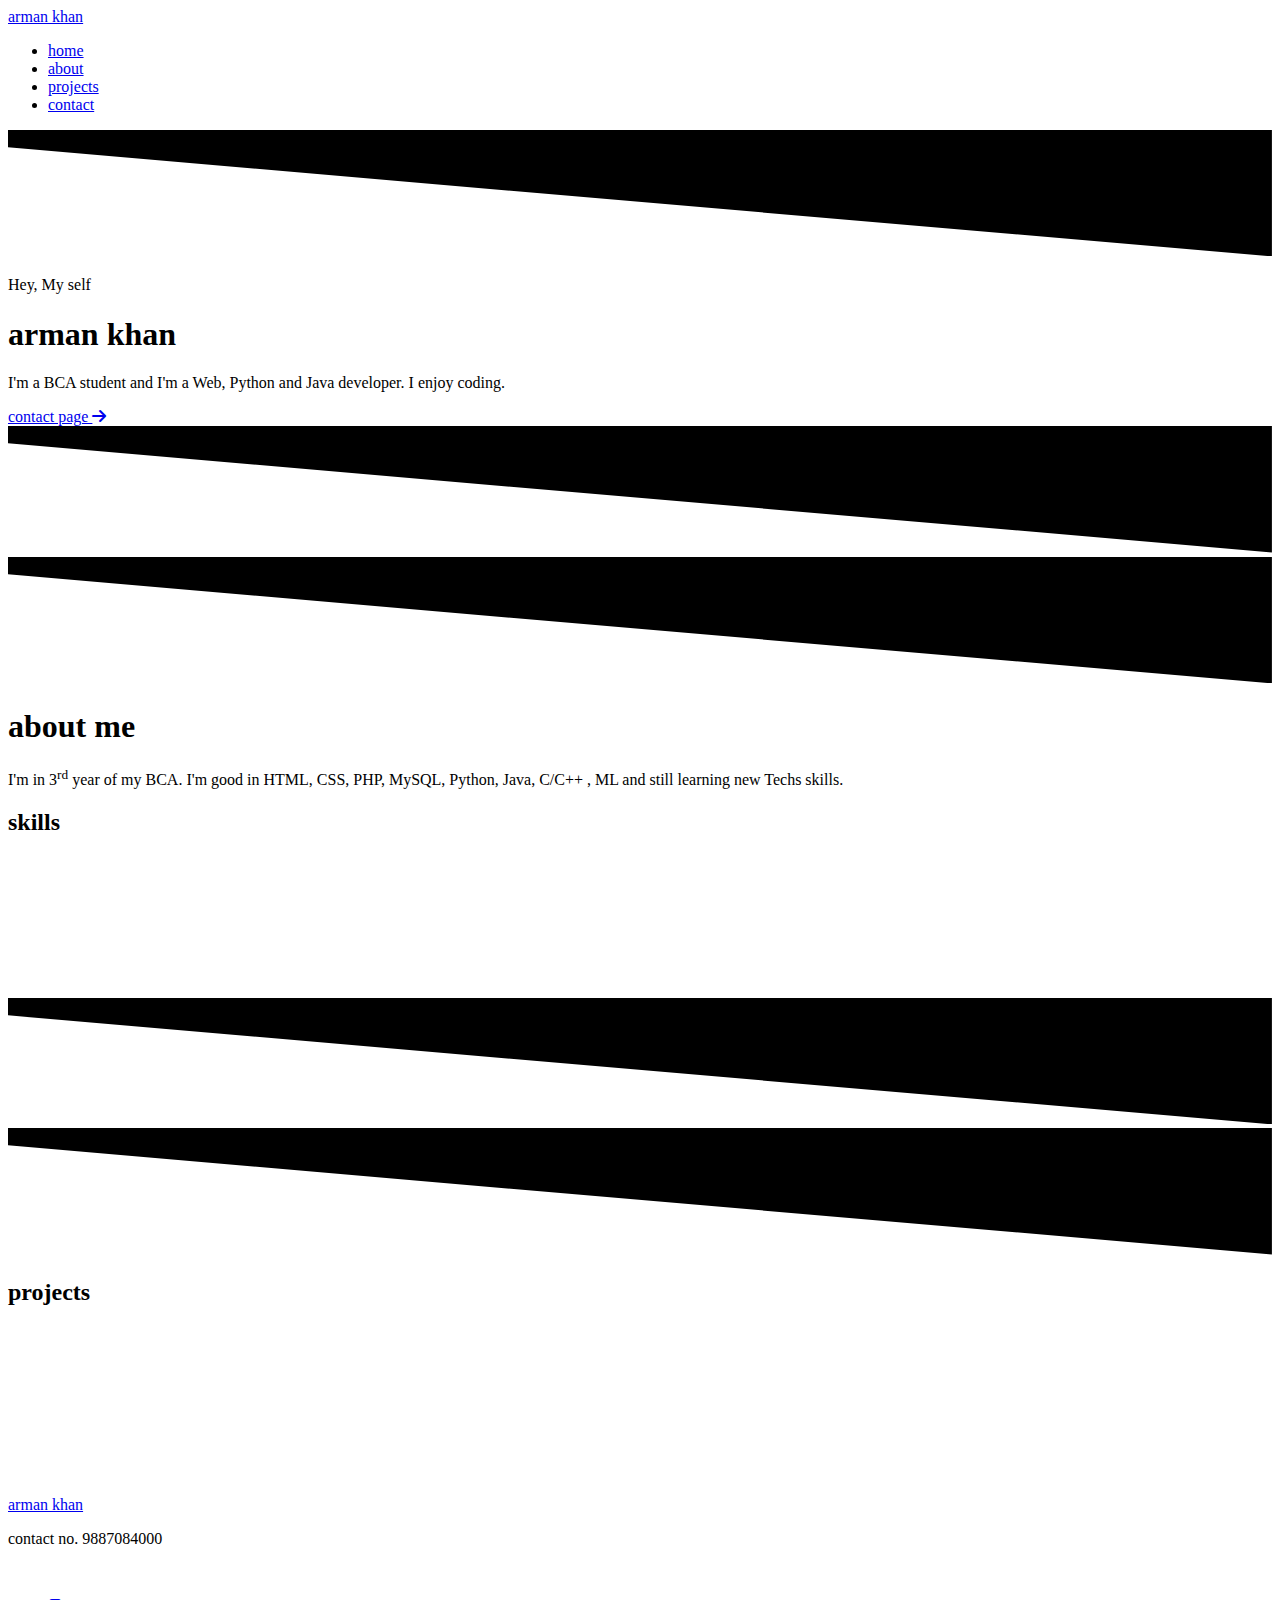
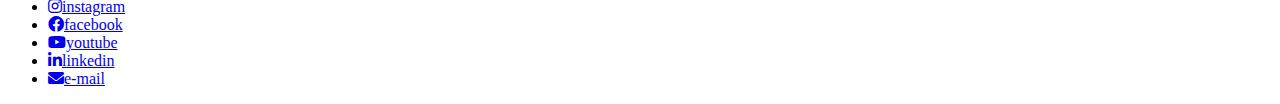
==== index.htm @ 330aa185 "added index.htm" ====
<!DOCTYPE html>
<html lang="en">
<head>
    <meta charset="UTF-8">
    <meta name="viewport" content="width=device-width, initial-scale=1.0">
    <!-- font awsome -->
    <link rel="stylesheet" href="https://cdnjs.cloudflare.com/ajax/libs/font-awesome/6.0.0/css/all.min.css" integrity="sha512-9usAa10IRO0HhonpyAIVpjrylPvoDwiPUiKdWk5t3PyolY1cOd4DSE0Ga+ri4AuTroPR5aQvXU9xC6qOPnzFeg==" crossorigin="anonymous" referrerpolicy="no-referrer" />
    <!-- font awsome -->
     <!-- aos plugin -->
     <link rel="stylesheet" href="https://unpkg.com/aos@next/dist/aos.css" />
     <!-- aos plugin -->
      <!-- google fonts -->
      <link rel="preconnect" href="https://fonts.googleapis.com">
      <link rel="preconnect" href="https://fonts.gstatic.com" crossorigin>
      <link href="https://fonts.googleapis.com/css2?family=Jost:ital,wght@0,100..900;1,100..900&family=Roboto+Mono:ital,wght@0,100..700;1,100..700&display=swap" rel="stylesheet">
      <!-- google fonts -->
    <!-- css file -->
     <link rel="stylesheet" href="style.css">
    <title>Arman Khan</title>
</head>
<body>
    <!-- start header -->
    <header class="head-class">
        <div class="container">
            <div class="logo">
                <a href="index.htm"><u>arman khan</u></a>
            </div>
            <nav class="nav-bar">
                <ul>
                    <li><a href="index.htm" id="home">home</a></li>
                    <li><a href="about.htm">about</a></li>
                    <li><a href="project.htm">projects</a></li>
                    <li><a href="contact.htm">contact</a></li>
                </ul>
            </nav>
        </div>

    </header> 
    <!-- end header -->


    <!-- start main section -->
    <main class="container">
        <div class="custom-shape-divider-top-1732389639">
            <svg data-name="Layer 1" xmlns="http://www.w3.org/2000/svg" viewBox="0 0 1200 120" preserveAspectRatio="none">
                <path d="M1200 120L0 16.48 0 0 1200 0 1200 120z" class="shape-fill"></path>
            </svg>
        </div>
        <section class="main-section container">
            <div class="my-img" data-aos="fade-up"></div>
            <div class="intro">
                <p>Hey, My self</p>
                <div class="anime"><h1>arman khan</h1></div>
                <p>I'm a BCA student and I'm a Web, Python and Java developer. I enjoy coding.</p>
                <div class="about-pagelink">
                    <a href="contact.htm" data-aos="fade-left" data-aos-duration="2000">
                        contact page
                        <i class="fa-solid fa-arrow-right"></i>
                    </a>
                </div>
            </div>
        </section>
        
        <!-- shape divider -->
        <div class="custom-shape-divider-bottom-1732387515">
            <svg data-name="Layer 1" xmlns="http://www.w3.org/2000/svg" viewBox="0 0 1200 120" preserveAspectRatio="none">
                <path d="M1200 120L0 16.48 0 0 1200 0 1200 120z" class="shape-fill"></path>
            </svg>
        </div>
        <!--  -->
        <div class="custom-shape-divider-bottom-1732387265">
            <svg data-name="Layer 1" xmlns="http://www.w3.org/2000/svg" viewBox="0 0 1200 120" preserveAspectRatio="none">
                <path d="M1200 120L0 16.48 0 0 1200 0 1200 120z" class="shape-fill"></path>
            </svg>
        </div>
        <!-- shape divider -->

    </main>
    <!-- end main section -->


    <!-- start about section -->
     <section class=" about-section container">

        <div class="about-content">
            <div class="about-heading">
                <h1>about me</h1>
                <p>I'm in 3<sup>rd</sup> year of my BCA.  I'm good in HTML, CSS, PHP, MySQL, Python, Java, C/C++ , ML and still learning new Techs skills.</p>
            </div>
            <div class="about-skills">
                <h2>skills</h2>
                <div class="list" >
                    <ul data-aos="flip-left">
                        <li>HTML, CSS, Tailwind CSS 
                        <div class="k k1"></div></li>
                        <li>PHP 
                        <div class="k k2"></div></li>
                        <li>Python 
                        <div class="k k3"></div></li>
                        <li>Java 
                        <div class="k k4"></div></li>
                        <li>MySQL 
                        <div class="k k5"></div></li>
                        <li>WordPress 
                        <div class="k k6"></div></li>
                    </ul>
                    <div class="skills-img" data-aos="zoom-in-up"></div>
                </div>
            </div>
            <div class="about-pagelink">
                <a href="about.htm" data-aos="zoom-in">
                    see more...
                    <i class="fa-solid fa-arrow-right"></i>
                </a>
            </div>
        </div>
        <!-- shape divider -->
        <div class="custom-shape-divider-bottom-1732388389">
            <svg data-name="Layer 1" xmlns="http://www.w3.org/2000/svg" viewBox="0 0 1200 120" preserveAspectRatio="none">
                <path d="M1200 120L0 16.48 0 0 1200 0 1200 120z" class="shape-fill"></path>
            </svg>
        </div>
        <!--  -->
        <div class="custom-shape-divider-bottom-1732388512">
            <svg data-name="Layer 1" xmlns="http://www.w3.org/2000/svg" viewBox="0 0 1200 120" preserveAspectRatio="none">
                <path d="M1200 120L0 16.48 0 0 1200 0 1200 120z" class="shape-fill"></path>
            </svg>
        </div>
        <!-- shape divider -->
     </section>
    <!-- end about section -->


    <!-- start project section -->
     <section class="project-section container">
        <div class="project-content">
            <h2>projects</h2>
            <div class="projects" data-aos="fade-up" data-aos-anchor-placement="top-center">
                <div class="frame1 frame"><div class="iframe"></div>
                    <h5>jarvis assistant</h5>
                    <p>personal voice assistant</p>
                </div>
                <div class="frame2 frame"><div class="iframe"></div>
                    <h5>login page</h5>
                    <p>simple beautiful login page</p>
                </div>
            </div>
            <div class="project-button" data-aos="zoom-in-down">
                <a href="project.htm" >all projects...
                    <i class="fa-solid fa-arrow-right"></i>
                </a>
                
            </div>
        </div>
        
     </section>
    <!-- end project section -->


    <!-- start footer -->
     <footer>
         <div class="section-footer">
            <section class="container">
                <div class="logo"><a href="index.htm">arman khan</a>
                    <p>contact no. 9887084000</p>
                    <div class="about-pagelink" data-aos="fade-down">
                        <a href="contact.htm">
                            contact page
                            <i class="fa-solid fa-arrow-right"></i>
                        </a>
                    </div>
                </div>
                <div class="connect">
                    <ul>
                        <li><a href="https://www.instagram.com/invites/contact/?igsh=j5n9pgz7lhn&utm_content=k5xwfr1" target="_blank"><i class="fa-brands fa-instagram"></i>instagram</a></li>
                        <li><a href="https://www.facebook.com/profile.php?id=100056227550232&mibextid=ZbWKwL" target="_blank"><i class="fa-brands fa-facebook"></i>facebook</a></li>
                        <li><a href="contact.htm" target="_blank"><i class="fa-brands fa-youtube"></i>youtube</a></li>
                        <li><a href="https://www.linkedin.com/in/arman-khan-623443289?utm_source=share&utm_campaign=share_via&utm_content=profile&utm_medium=android_app" target="_blank"><i class="fa-brands fa-linkedin-in"></i>linkedin</a></li>
                        <li><a href="#"><i class="fa-solid fa-envelope"></i>e-mail</a></li>
                       </ul>
                   </div>
            </section>
         </div>
     </footer>
    <!-- end footer -->

    <!-- aos plugin -->
    <script src="https://unpkg.com/aos@next/dist/aos.js"></script>
    <script>
      AOS.init();
    </script>
    <!-- aos plugin -->
</body>
</html>
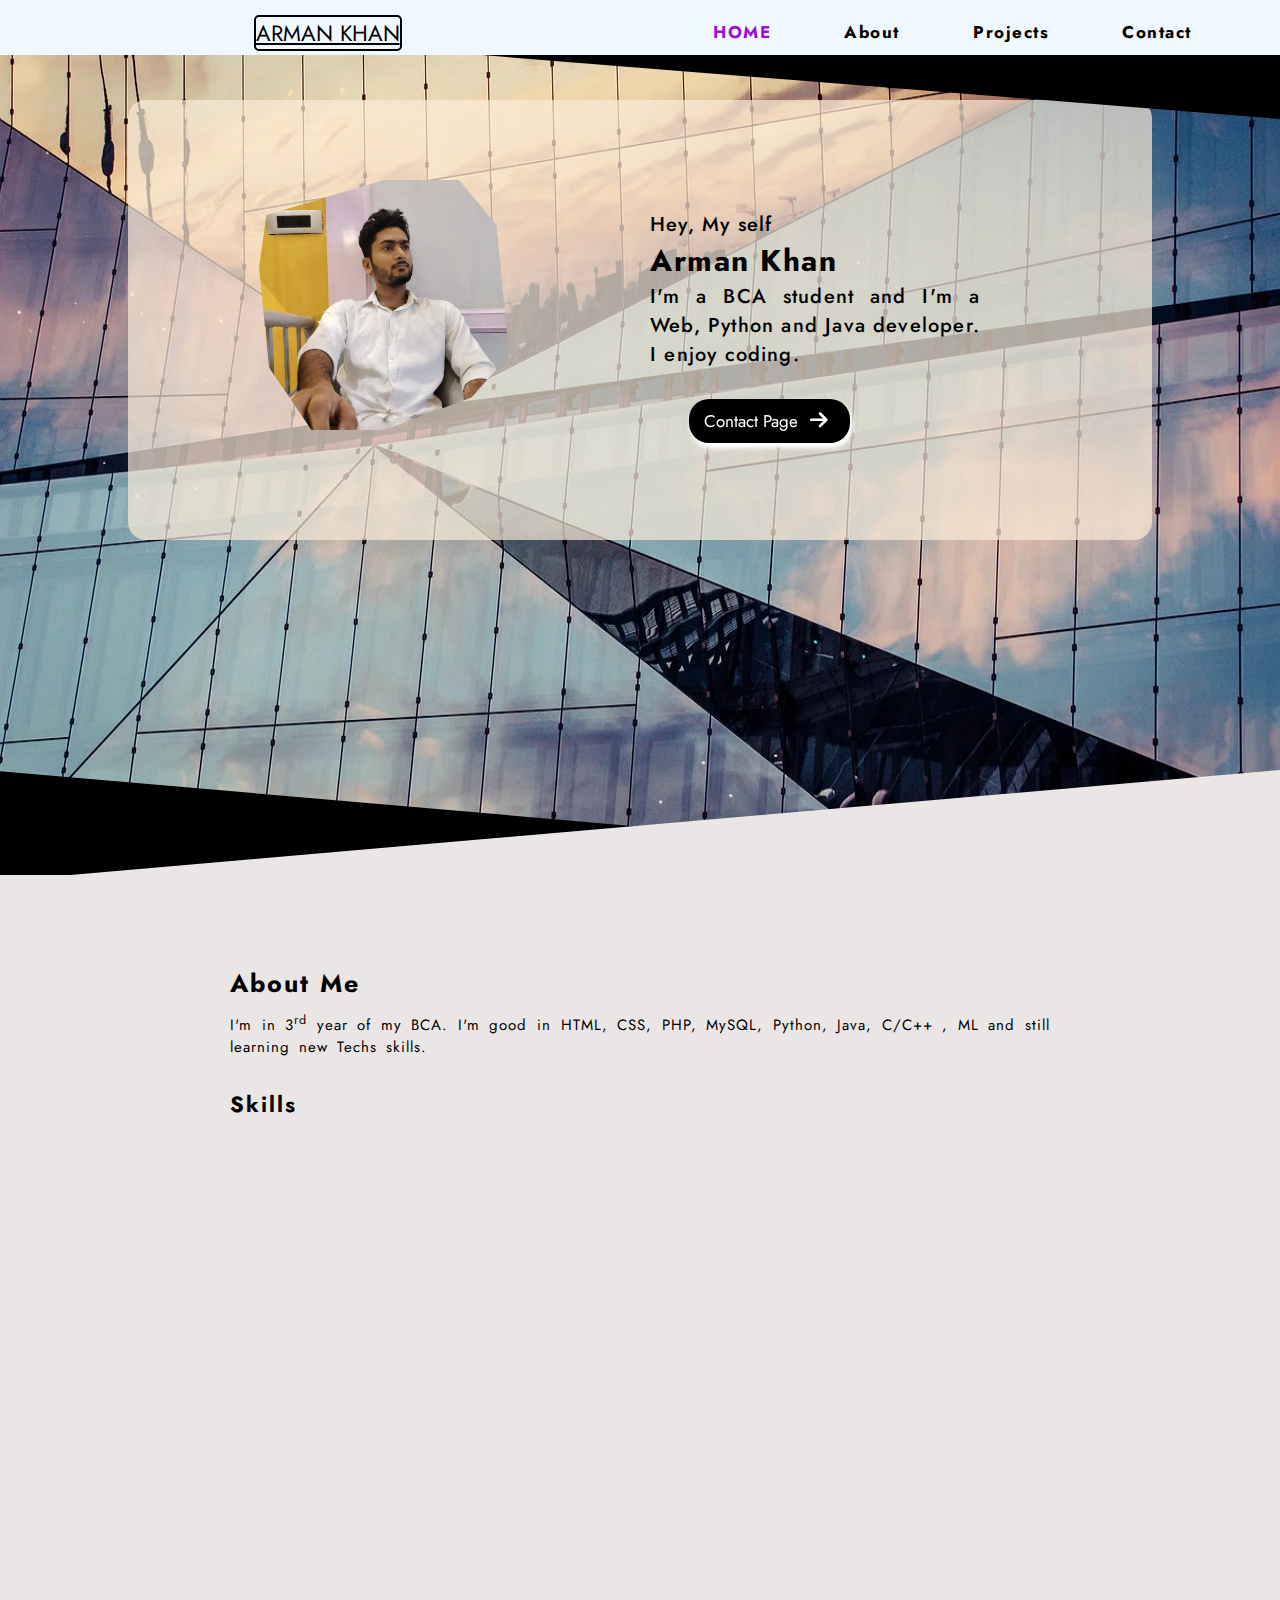
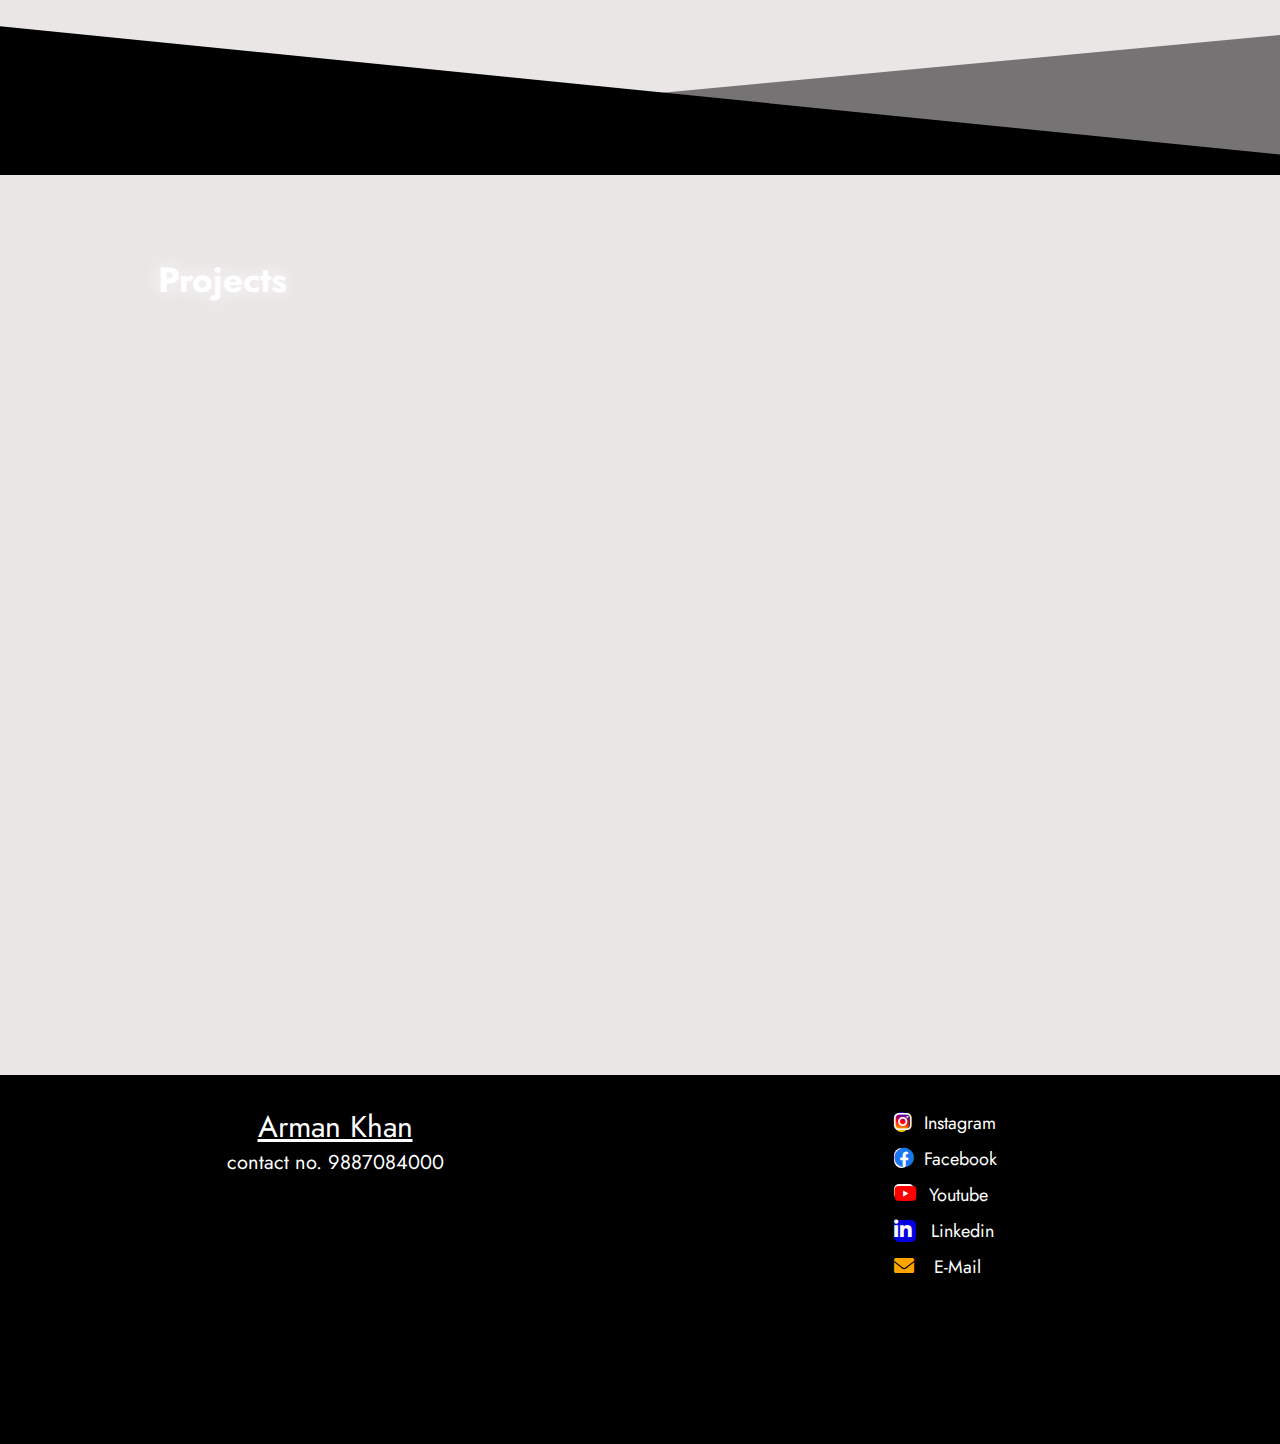
==== commit 4de0128e: "Update index.htm" ====
--- a/index.htm
+++ b/index.htm
@@ -52,8 +52,8 @@
                 <p>Hey, My self</p>
                 <div class="anime"><h1>arman khan</h1></div>
                 <p>I'm a BCA student and I'm a Web, Python and Java developer. I enjoy coding.</p>
-                <div class="about-pagelink">
-                    <a href="contact.htm" data-aos="fade-left" data-aos-duration="2000">
+                <div class="about-pagelink" data-aos="fade-left" data-aos-duration="2000">
+                    <a href="contact.htm" >
                         contact page
                         <i class="fa-solid fa-arrow-right"></i>
                     </a>
@@ -191,4 +191,4 @@
     </script>
     <!-- aos plugin -->
 </body>
-</html>+</html>
--- a/style.css
+++ b/style.css
@@ -0,0 +1,1650 @@
+*{
+    box-sizing: border-box;
+    margin: 0;
+    padding: 0;
+    font-family: "Jost",sans-serif;
+}
+
+
+html{
+    font-size: 62.5%;
+    scroll-behavior:smooth;
+    scroll-snap-type: Y mandatory;
+    scrollbar-width:thin;
+}
+
+
+body{
+    background-color: rgb(234, 230, 230);
+}
+/* start common */
+a{
+    text-decoration: none;
+    color: rgb(0, 0, 0);
+    text-transform: capitalize;
+    /* color: white; */
+}
+.container{
+    display: grid;
+}
+.fa-brands,.fa-solid{
+    padding-right: 0.7rem;
+    font-size: 2rem;
+}
+
+.fa-instagram{
+    width: 1.5rem;
+    margin-right: 1.5rem;
+    border-radius: 1rem;
+    background:linear-gradient(-170deg,
+    blue,
+    red,
+    yellow);
+}
+.fa-facebook{
+    width: 1.5rem;
+    margin-right: 1.5rem;
+    border-radius: 1rem;
+    color: rgb(24,119,242);
+    background-color: white;
+}
+.fa-youtube{
+    width: 2rem;
+    height: 1.5rem;
+    margin-right: 1.5rem;
+    border-radius: 0.5rem;
+    color: rgb(255,0,0);
+    background-color: white;
+}
+.fa-linkedin-in{
+    width: 2.2rem;
+    height: 2.2rem;
+    border-radius: 0.5rem;
+    margin-right: 1.5rem;
+    background-color: rgb(0,0,225);
+    
+}
+.fa-envelope{
+    width: 2.5rem;
+    height: 2rem;
+    margin-right: 1.5rem;
+    color: orange;
+}
+
+.fa-arrow-right{
+    margin-left: 0.7rem;
+}
+
+
+/* end common */
+
+
+/* start header */
+.head-class{
+    position: fixed;
+    width: 100%;
+    height: 5.5rem;
+    padding: 1.5rem;
+    background-color: rgb(240, 248, 255);
+    z-index: 8;
+    
+    & .container{
+        grid-template-columns: 50% 50%;
+    }
+    & .nav-bar ul{
+            margin-top: 0.5rem;
+            display: flex;
+            justify-content: space-evenly;
+            list-style: none;
+            font-size: 1.7rem;
+            & li{
+            display: inline-block;
+            font-weight: bold;
+            letter-spacing: 0.15rem;
+            
+            & a:hover{
+                text-transform: uppercase;
+            }
+        }
+
+        #home{
+            color: rgb(153, 18, 212);
+            text-transform: uppercase;
+        }
+        #contact{
+            color: rgb(153, 18, 212);
+            text-transform: uppercase;
+        }
+        #project{
+            color: rgb(153, 18, 212);
+            text-transform: uppercase;
+        }
+        #about{
+            color: rgb(153, 18, 212);
+            text-transform: uppercase;
+        }
+    }
+    & .logo{
+        display: grid;
+        justify-content: center;        
+        & a{
+            font-size: 2.2rem;
+            text-align: center;
+            text-transform: uppercase;
+            border: 0.2rem solid black;
+            border-radius: 0.5rem;
+        }
+        
+    }
+}
+/* end header */
+
+
+/* start main section */
+main{
+    width: 100%;
+    height: 100vh;
+    background-image: url(piximg1.png);
+    background-repeat: no-repeat;
+    background-size: 100% 100%;
+    background-attachment: fixed;
+    justify-items: center;
+
+    
+    & .container{
+        grid-template-columns: 50% 50%;
+    }
+    
+    & .main-section{
+        margin-top: 10rem;
+        padding: 8rem 0 5rem 0;
+        background-color: rgb(250, 235, 215,0.7);
+        height: 44rem;
+        width: 80%;
+        border-radius: 1.8rem;
+        /* z-index: 1; */
+        
+        & .my-img{
+            background-image: url("image1.jpg");
+            background-size:100% auto;
+            background-repeat: no-repeat;
+            background-color: red;
+            width: 25rem;
+            height: 25rem;
+            margin: 0 auto;
+            clip-path: polygon(50% 0%, 80% 0, 95% 18%, 100% 70%, 85% 87%, 50% 100%, 21% 100%, 4% 75%, 0% 35%, 3% 14%);
+
+
+        }        
+        & .intro{
+            width: 33rem;
+            margin: 3rem 1rem 1rem 1rem ;
+            & h1{
+                font-size: 3rem;
+                text-transform: capitalize;
+                letter-spacing: 0.15rem;
+            }
+            & p{
+                font-size: 2rem;
+                font-weight: 500;
+                letter-spacing: 0.119rem;
+                text-align: justify;
+            }
+            
+            & .about-pagelink{
+            margin-top: 3rem;
+            display: grid;
+            justify-content: end;
+            width: 20rem;
+            z-index: 1;
+
+                & a{
+                    font-size: 1.7rem;
+                    padding: 1rem 1.5rem 1rem 1.5rem;
+                    background-color: black;
+                    color: white;
+                    border-radius: 2rem;
+                    box-shadow: 0.2rem 0.4rem 0.4rem 0.1rem white;
+                }
+            }
+        }
+    }
+}
+
+/* shape divider */
+.custom-shape-divider-top-1732389639 {
+    position: absolute;
+    top: 0;
+    left: 0;
+    width: 100%;
+    overflow: hidden;
+    line-height: 0;
+}
+
+.custom-shape-divider-top-1732389639 svg {
+    position: relative;
+    display: block;
+    width: calc(100% + 1.3rem);
+    height: 12rem;
+}
+
+.custom-shape-divider-top-1732389639 .shape-fill {
+    fill: rgb(0,0,0);
+}
+/*  */
+.custom-shape-divider-bottom-1732387515 {
+    position: absolute;
+    bottom: 0;
+    left: 0;
+    width: 100%;
+    overflow: hidden;
+    line-height: 0;
+    transform: rotate(180deg);
+}
+
+.custom-shape-divider-bottom-1732387515 svg {
+    position: relative;
+    display: block;
+    width: calc(100% + 1.3rem);
+    height: 13rem;
+}
+
+.custom-shape-divider-bottom-1732387515 .shape-fill {
+    fill: rgb(0,0,0);
+}
+/*  */
+.custom-shape-divider-bottom-1732387265 {
+    position: absolute;
+    bottom: 0;
+    left: 0;
+    width: 100%;
+    overflow: hidden;
+    line-height: 0;
+    transform: rotate(180deg);
+}
+
+.custom-shape-divider-bottom-1732387265 svg {
+    position: relative;
+    display: block;
+    width: calc(100% + 1.3rem);
+    transform: rotateY(180deg);
+    height: 13rem;
+}
+
+.custom-shape-divider-bottom-1732387265 .shape-fill {
+    fill: rgb(234, 230, 230);
+}
+
+/* shape divider */
+/* end main section */
+
+
+
+/* start about section */
+.about-section{
+    width: 100%;
+    height: 100vh;
+    margin-top: -2.5rem;
+    justify-items: center;
+    align-items: center;
+    background-color: rgb(234, 230, 230);
+    position: relative;
+    
+    
+    & .about-content{
+        width: 80%;
+        height: 80%;
+        display: flex;
+        margin: 2rem auto;
+        flex-direction: column;
+        justify-content: top;
+        border-radius: 3rem;
+
+        & .about-heading, .about-skills{
+            width: 80%;
+            margin: 0 auto;
+
+            & h1{
+                font-size: 2.5rem;
+                text-transform: capitalize;
+                letter-spacing: 0.2rem;
+            }
+            & h2{
+                font-size: 2.2rem;
+                text-transform: capitalize;
+                letter-spacing: 0.2rem;
+            }
+            
+            & p{
+                font-size: 1.5rem;
+                text-align: justify;
+            }
+            & p,ul{
+                margin-top: 1rem;
+                letter-spacing: 0.1rem;
+                word-spacing: 0.3rem;
+            }
+            & ul{   
+                font-size: 1.5rem;
+                list-style-type:circle;
+            }
+
+        }
+
+        & .about-skills{
+            margin-bottom: 1rem;
+
+            & .list{
+                display: flex;
+                justify-content: space-around;
+                gap: 2.5rem;
+            }
+
+            & .skills-img{
+                background-image: url(image3.jpg);
+                width: 23rem;
+                height: 25rem;
+                background-size: 100% 120%;
+                background-color: red;
+                clip-path: polygon(17% 5%, 75% 0, 100% 50%, 85% 92%, 24% 100%, 0% 50%);
+            }
+
+            & .k{
+                width: 35rem;
+                height: 1rem;
+                background-color: rgb(0, 0, 0, 0.3);
+                border-radius: 1.5rem;
+                position: relative;
+            }
+            
+            & .k1::after,.k2::after,.k3::after,.k4::after,.k5::after,.k6::after{
+                content: " ";
+                position: absolute;
+                width: 0;
+                height: 1rem;
+                border-radius: 1rem;
+                transition: all 0.2s linear;
+                
+            }            
+                & .k1::after{
+                    background-color: red;
+                    width: 28rem;
+                }
+                
+                & .k2::after{
+                    background-color: green;
+                    width: 25rem;
+                }
+                
+                & .k3::after{
+                    background-color: blue;
+                    width: 20rem;
+                }
+                
+                & .k4::after{
+                    background-color: yellow;
+                    width: 5rem;
+                }
+                
+                & .k5::after{
+                    background-color: orange;
+                    width: 20rem;
+                }
+                
+                & .k6::after{
+                    background-color: black;
+                    width: 25rem;
+                }
+
+        }
+
+        & .about-skills, .about-pagelink{
+            margin-top: 3rem;
+        }
+
+
+        & .about-pagelink{
+            margin-left: 5rem;
+            margin-top: -2rem;
+            display: grid;
+            justify-content: start;
+            z-index: 1;
+            & a{
+                background-color: black;
+                padding: 1rem 2rem;
+                border-radius: 2rem;
+                font-size: 1.7rem;
+                color: white;
+                border:0.2rem solid white;
+            }
+        }
+
+    }
+
+}
+
+/* shape divider */
+.custom-shape-divider-bottom-1732388389 {
+    position: absolute;
+    bottom: 0;
+    left: 0;
+    width: 100%;
+    overflow: hidden;
+    line-height: 0;
+    transform: rotate(180deg);
+}
+
+.custom-shape-divider-bottom-1732388389 svg {
+    position: relative;
+    display: block;
+    width: calc(100% + 1.3rem);
+    height: 14rem;
+    transform: rotateY(180deg);
+}
+
+.custom-shape-divider-bottom-1732388389 .shape-fill {
+    fill: rgb(0,0,0,0.5);
+}
+/*  */
+.custom-shape-divider-bottom-1732388512 {
+    position: absolute;
+    bottom: 0;
+    left: 0;
+    width: 100%;
+    overflow: hidden;
+    line-height: 0;
+    transform: rotate(180deg);
+}
+
+.custom-shape-divider-bottom-1732388512 svg {
+    position: relative;
+    display: block;
+    width: calc(100% + 1.3rem);
+    height: 15rem;
+}
+
+.custom-shape-divider-bottom-1732388512 .shape-fill {
+    fill: rgb(0,0,0);
+}
+/* shape divider */
+/* end about section */
+
+
+/* start project section */
+.project-section{
+    width: 100%;
+    height: 100vh;
+    /* margin-top: -4rem; */
+    justify-items: center;    
+    background-image: url(backimg2.jpg);
+    background-size: 100% 100%;
+    background-repeat: no-repeat; 
+    background-attachment: fixed;
+
+    & .project-content{
+
+        margin-top: 5rem;
+        width: 80%;
+        height: 80%;
+        padding: 3rem;
+
+
+        
+        & h2{
+            font-size: 3.5rem;
+            text-shadow: 0 0 2rem white;
+            color: white;
+            text-transform: capitalize;
+        }
+        
+        & .projects{
+            margin: 0 auto;
+            padding: 3rem 0 0 0;
+            width: 80%;
+            height: 70%;
+            justify-items: center;
+            display: grid;
+            grid-template-columns: 50% 50%;
+            gap: 2.5rem;
+
+            
+            & .frame1, .frame2{
+                height: 20rem;
+                /* border-radius: 0 5rem 0 5rem; */
+            }
+            
+            & .frame{
+                background-color: white;
+                width: 100%;
+                height: 25rem;
+
+                
+                & .iframe{
+                    width: 90%;
+                    height: 65%;
+                    margin: 0.5rem auto;
+                    overflow: hidden;
+                    /* background-color: red; */
+                    padding-top: 0.5rem;
+                }
+
+                & h5,p{
+                    text-transform: capitalize;
+                    text-align: center;
+                }
+                & h5{
+                    padding-top: 1rem;
+                    font-size: 2rem;
+                    letter-spacing: 0.1rem;
+                }
+                & p{
+                    font-size: 1.6rem;
+                }
+            }
+            & .frame1{
+                & .iframe{
+                    background-image: url("voiceassistant.png");
+                    background-size: 100% 100%;
+                    background-repeat: no-repeat;
+                }
+            }   
+            & .frame2{
+                & .iframe{
+                    background-image: url("formpage.png");
+                    background-size: 100% 100%;
+                    background-repeat: no-repeat;
+                }
+            }   
+
+        }
+
+        & .project-button{
+            margin-top: 5rem;
+            width: 25rem;
+            & a{
+                background-color: black;
+                padding: 1rem 2rem;
+                border-radius: 2rem;
+                font-size: 1.7rem;
+                color: white;
+                border:0.3rem solid white;
+            }
+        }
+
+    }
+}
+/* end project section */
+
+/* start footer */
+footer{
+
+    width: 100%;
+    height: 41vh;
+    background-color: rgb(0,0,0);
+
+    & .container{
+        grid-template-columns: 50% 50%;
+        padding: 3rem;
+        height:100%;
+        
+        & .logo{
+
+            text-align: center;
+            font-size: 3rem;
+            
+            & a{
+                color: white;
+                text-decoration: underline;
+            }
+            & p{
+                font-size: 2rem;
+                color: white;
+            }
+
+            & .about-pagelink{
+                margin-top: 2rem;
+                & a{
+                    font-size: 2rem;
+                    background-color: white;
+                    color: black;
+                    padding: 1rem;
+                    text-decoration: none;
+                    width: 20rem;
+                    border-radius: 2rem;
+                    box-shadow: 0.2rem 0.4rem 1rem 0.3rem black;
+                }
+            }
+        }
+        & .connect{
+            display: grid;
+            justify-content: center;
+            align-items: center;
+            
+            & ul{
+                list-style-type: none;
+                line-height: 2;
+                
+                & a{
+                    font-size: 1.8rem;
+                    color: white;
+                }
+
+            }
+
+        }
+    }
+}
+
+
+/* end footer */
+
+
+
+
+/* start contact page */
+
+.contact-section{
+    width: 100%;
+    height: 100vh;
+    position: relative;
+    background-color: rgb(234, 230, 230);
+    
+    & .contact{
+        position: absolute;
+        width: 100%;
+        margin-top: 9rem;
+        justify-items: center;
+        padding: 4rem;
+        filter: opacity(10rem);
+        
+        
+        
+        & .contact-content{
+            width: 80%;
+            padding: 6rem;
+            display: grid;
+            grid-template-columns: 50% 50%;
+            justify-items: center;
+            border-radius: 0.2rem 20rem 0.2rem 20rem;
+            background-color: rgb(0,0,0,0.5);
+
+            
+
+            & .forum{
+                padding: 2rem 3rem 2rem 3rem;
+                box-shadow: 0 0 0.5rem 0.2rem white;
+                border-radius: 2rem;
+                margin-top:-1rem;
+
+
+
+                & label{
+                    font-size: 1.8rem;
+                    color: white;
+                    margin-top: 0.5rem;
+                    letter-spacing: 0.1rem;
+                                        
+                    & input{
+                        padding: 0.5rem;
+                        border-radius: 0.5rem;
+                        border-color: transparent;
+                        margin-bottom: 1rem;
+                        /* background-color: red; */
+                        width: 100%;
+                    }
+
+                    & textarea{
+                        padding: 0.5rem;
+                        border-radius: 0.5rem;
+                        border-color: transparent;
+                        margin-bottom: 1rem;
+                        /* background-color: red; */
+                        width: 100%;
+                    }
+                }
+
+                & .btn{
+                    font-size: 1.5rem;
+                    background-color: rgb(0,100,255);
+                    color: white;
+                    padding: 1rem;
+                    text-transform: uppercase;
+                    font-weight: 700;
+                    border-radius: 5rem;
+                }
+
+                & .btn:hover{
+                    scale: 1.1;
+                    box-shadow: inset -0.1rem 0 0.5rem 0.2rem white;
+                }
+            }
+            
+            & .forum:hover{
+                scale: 1.1;
+            }
+            
+            & .connection ul{
+                list-style-type: none;
+                
+                & li{
+                    margin-bottom: 1rem;
+                    
+                    & a{
+                        font-size: 2.2rem;
+                        letter-spacing: 0.1rem;
+                        color: white;
+                        text-transform: capitalize;
+                    }
+                }
+
+                & li:hover{
+                    scale: 1.2;
+                }
+            }
+
+            
+
+        }
+    }
+}
+
+/* contact page shape divider */
+
+.custom-shape-divider-top-1732432499 {
+    position: absolute;
+    top: 0;
+    left: 0;
+    width: 100%;
+    overflow: hidden;
+    line-height: 0;
+}
+
+.custom-shape-divider-top-1732432499 svg {
+    position: relative;
+    display: block;
+    width: calc(100% + 1.3rem);
+    transform: rotateY(180deg);
+    z-index: 4;
+    height: 15rem;
+}
+
+.custom-shape-divider-top-1732432499 .shape-fill {
+    fill: rgb(153, 18, 212);
+}
+
+
+/*  */
+
+.custom-shape-divider-bottom-1732431944 {
+    position: absolute;
+    bottom: 0;
+    left: 0;
+    width: 100%;
+    overflow: hidden;
+    line-height: 0;
+    transform: rotate(180deg);
+}
+
+.custom-shape-divider-bottom-1732431944 svg {
+    position: relative;
+    display: block;
+    width: calc(100% + 1.3rem);
+    height: 20rem;
+}
+
+.custom-shape-divider-bottom-1732431944 .shape-fill {
+    fill: rgb(153, 18, 212);
+}
+/* contact page shape divider */
+
+
+
+/* end contact page */
+
+
+
+
+/* media query */
+@media (width<=852px) {
+    html{
+        font-size: 54.5%;
+    }
+
+    /* common */
+    .fa-brands,.fa-solid{
+        font-size: 4rem;
+    }
+
+    .fa-instagram{
+        width: 3.5rem;
+    }
+    .fa-facebook{
+        width: 4rem;
+    }
+    .fa-youtube{
+        width: 4rem;
+        height: 3.5rem;
+    }
+    .fa-linkedin-in{
+        width: 4.2rem;
+        height: 4.2rem;        
+    }
+    .fa-envelope{
+        width: 2.5rem;
+        height: 2rem;
+    }
+/* common */
+
+    .head-class{
+        height: 7rem;
+        & .container{
+            & .logo{
+                & a{
+                    font-size: 3rem;
+                }
+            }
+            & .nav-bar{
+                & ul li a{
+                    font-size: 2.5rem;                    
+                }
+            }
+        }
+    }
+    main{
+
+        & .main-section{
+            grid-template-columns: none;
+            justify-items: center;
+            height: auto;
+            
+            & .my-img{
+                margin-top: 4rem;
+                width: 40rem;
+                height: 45rem;
+            }
+            
+            & .intro{
+                margin-top: -15rem;
+                width: 50rem;
+
+                & p{
+                    font-size: 3.5rem;
+                }
+                & h1{
+                    font-size: 5rem;
+                }
+                & .about-pagelink{
+                    width: 30rem;
+                    & a{
+                        font-size: 3.5rem;
+                    }
+                }
+            }
+        }
+    }
+
+    .about-section{
+        & .about-content{
+
+            & .about-heading, .about-skills, .about-my-qualification, .about-my-photos{
+                & h1{
+                    font-size: 4.5rem;
+                }
+                & h2{
+                    font-size: 3.3rem;
+                }
+                
+                & p,ul{
+
+                    font-size: 3rem;
+                    line-height: 3.5rem;
+                }
+                & ul{
+                    & li{
+                        font-size: 3rem;
+                    }
+                }
+            }
+
+            & .about-skills{
+                display: grid;
+                justify-items: center;
+
+                & .list{
+                    /* display: flex;
+                    flex-direction: column;
+                    justify-content: center;
+                    align-items: center;
+                    gap: 1rem; */
+
+                    & ul{
+                        font-size: 1.8rem;
+                            & .k{
+                                margin-bottom: 1rem;
+                                height: 1.5rem;
+                            }  
+                            & .k1::after,.k2::after,.k3::after,.k4::after,.k5::after,.k6::after {
+                                height: 1.5rem;
+                            }
+                    }
+                    & .skills-img{
+                        width: 0;
+                        height: 0;
+                    }
+                }
+            }
+
+            & .about-pagelink{
+                width: 40rem;
+                margin-top: 5rem;
+                & a{
+                    font-size: 3.5rem;
+                }
+            }
+        }
+    }
+
+    .custom-shape-divider-top-1732389639 svg {
+        height: 25rem;
+    }
+    .custom-shape-divider-bottom-1732387515 svg {
+        height: 30rem;
+    }
+    .custom-shape-divider-bottom-1732387265 svg {
+        height: 25rem;
+    }
+    .custom-shape-divider-bottom-1732388389 svg {
+        height: 50rem;
+    }
+    .custom-shape-divider-bottom-1732388512 svg {
+        height: 45rem;
+    }
+    .custom-shape-divider-bottom-1732431944 svg {
+        height: 30rem;
+    }
+    .custom-shape-divider-top-1732432499 svg {
+        height: 20rem;
+    }
+
+
+    .project-section{
+        & .project-content{
+            height: auto;
+
+            & h2{
+                font-size: 3rem;
+            }
+            
+            & .projects{
+                margin-top: 8rem;
+                height: 100rem;
+                grid-template-columns: none;
+
+
+
+                & .frame{
+                    height: 35rem;
+                    
+                    & h5{
+                        font-size: 3.5rem;
+                    }
+                    & p{
+                        font-size: 3rem;
+                    }
+                }
+            }
+
+            & .project-button{
+                margin-top: rem;
+                width: 40rem;
+
+                & a{
+                    background-color: white;
+                    color: black;
+                    font-size: 3rem;
+                }
+            }
+        }
+    }
+
+        /* contact page */
+    .contact-section{
+        & .contact{
+            & .contact-content{
+                grid-template-columns: none;
+                gap: 10rem;
+                margin-top: 3rem;
+                /* background-color: red; */
+                justify-content: center;
+                
+                & .forum{
+                    margin-top: 7rem;
+                    order: 1;
+                    width: 50rem;
+                    padding:5rem;
+                    
+                    & label{
+                        font-size: 2.7rem;
+                        
+                        & input{
+                            padding: 1.5rem;
+                            width: 100%;
+                        }
+                    }
+                    
+                    & .btn{
+                        width: 100%;
+                        font-size: 3rem;
+                    }
+                }
+                & .connection{
+                    order: 2;
+                    padding: 2rem;
+                    & ul{
+                        display: grid;
+                        grid-template-columns: 40% 40%;
+                        gap: 5rem;
+                        justify-content: center;
+                        & li{
+                            width: 30rem;
+                            & a{
+                                font-size: 3.5rem;
+                            }
+                        }
+                    }
+                }
+            }
+
+        }
+    }
+    /* contact page */
+
+    footer{
+        height: 30vh;
+
+        & .container{
+            & .logo{
+                & a{
+                    font-size: 4rem;
+                }
+                & p{
+                    font-size: 3rem;
+                }
+                & .about-pagelink{
+                    margin-top: 5rem;
+                    & a{
+                        font-size: 3rem;
+                    }
+                }
+            }
+            & .connect{
+                & ul{
+                    line-height: 1.8;
+                    & a{
+                        font-size:3.5rem;
+                    }
+                }
+            }
+        }
+    }
+
+}
+
+@media (width<=530px) {
+    html{
+        font-size: 30.5%;
+    }
+/* common */
+    .fa-brands,.fa-solid{
+        font-size: 4rem;
+    }
+
+    .fa-instagram{
+        width: 3.5rem;
+    }
+    .fa-facebook{
+        width: 4rem;
+    }
+    .fa-youtube{
+        width: 4rem;
+        height: 3.5rem;
+    }
+    .fa-linkedin-in{
+        width: 4.2rem;
+        height: 4.2rem;        
+    }
+    .fa-envelope{
+        width: 2.5rem;
+        height: 2rem;
+    }
+/* common */
+
+    .head-class{
+        height: 13rem;
+        & .container{
+            grid-template-columns: none;
+            
+            & .logo{
+                & a{
+                    font-size: 4rem;
+                }
+            }
+            & .nav-bar ul li a{
+                font-size: 3.5rem;
+                /* margin-bottom: 1.5rem; */
+            }
+        }
+    }
+
+    main{
+        & .container{
+            grid-template-columns: none;
+            justify-content: center;
+        }
+            
+        & .main-section{
+            margin-top: 20rem;
+            width: 60rem;
+            height: 75%;
+            
+            & .my-img{
+                width: 50rem;
+                height: 50rem;
+            }
+            
+            & .intro{
+                width: 50rem;
+                margin-top: 1rem;
+                & h1{
+                    font-size: 6.5rem;
+                }
+                & p{
+                    font-size: 4.7rem;
+                    width: 100%;
+                }
+                & .about-pagelink{
+                    width: 50rem;
+                    & a{
+                        font-size: 3.5rem;
+                        font-weight: 600;
+                        width: 30rem;
+                    }
+                }
+            }
+        }
+    }
+
+    .about-section{
+        height: 100%;
+        /* margin-top: -5rem; */
+        /* margin-bottom: 7rem; */
+        padding-bottom: 10rem;
+        & .about-content{
+            /* background-color: green; */
+            height: auto;
+            
+            
+            & .about-heading, .about-skills, .about-my-qualification, .about-my-photos{
+                & h1{
+                    padding-top: 5rem;
+                    font-size: 4.6rem;
+                }
+                & h2{
+                    font-size:4rem;
+                    width: 100%;
+                }
+                
+                & p,ul{
+                    font-size: 3.5rem;
+                    line-height: 1.2;
+                }
+            }
+            
+            & .about-skills{
+                & .list{
+                    display: flex;
+                    flex-direction: column;
+                    justify-content: center;
+                    align-items: center;
+                    gap: 2rem;
+                    
+                    & ul{
+                        font-size: 2.5rem;
+                        & .k{
+                            margin-bottom: 2.5rem;
+                                height: 2rem;
+                            }  
+                            & .k1::after,.k2::after,.k3::after,.k4::after,.k5::after,.k6::after {
+                                height: 2rem;
+                            }
+                        }
+                        & .skills-img{
+                        width: 40rem;
+                        height: 45rem;
+                    }
+                }
+            }
+
+            & .about-pagelink{
+                width: 40rem;
+                margin-top: 5rem;
+                & a{
+                    font-size: 4rem;
+                    font-weight: 600;
+                }
+            }
+        }
+    }
+
+    .custom-shape-divider-top-1732389639 svg {
+        height: 30rem;
+    }
+    .custom-shape-divider-bottom-1732387515 svg {
+        height: 40rem;
+    }
+    .custom-shape-divider-bottom-1732387265 svg {
+        height: 30rem;
+    }
+    .custom-shape-divider-bottom-1732388389 svg {
+        height: 40rem;
+    }
+    .custom-shape-divider-bottom-1732388512 svg {
+        height: 27rem;
+    }
+    .custom-shape-divider-bottom-1732431944 svg {
+        height: 50rem;
+    }
+    .custom-shape-divider-top-1732432499 svg {
+        height: 30rem;
+    }
+
+
+    & .project-section{
+        height: 100vh;
+        & .project-content{
+            height: 80%;
+            /* margin-top: 40rem; */
+            margin-bottom: 10rem;
+            /* background-color: red; */
+            
+            & h2{
+                font-size: 5rem;
+            }
+            
+            & .projects{
+                height: 80%;
+                display: grid;
+                grid-template-columns: none;
+                gap: 2rem;
+                /* margin-bottom: 2rem; */
+                
+                
+                & .frame{
+                    height: 35rem;
+                                        
+                    
+                    & h5{
+                        font-size: 3.5rem;
+                    }
+                    & p{
+                        font-size: 3rem;
+                    }
+                }
+            }
+            
+            & .project-button{
+                margin-top: 5rem;
+                width: 100%;
+
+                & a{
+                    font-size: 3.5rem;
+                    font-weight: 600;
+                }
+            }
+        }
+    }
+
+    footer{
+        height:  35vh;
+
+        & .container{
+            grid-template-columns: none;
+
+            & .logo{
+                display: flex;
+                flex-direction: column;
+                gap: 3rem;
+                
+                & a{
+                    font-size: 6rem;
+                }
+                
+                & p{
+                    font-size: 4rem;
+                }
+                
+                & .about-pagelink{
+                    & a{
+                        font-size: 4rem;
+                        text-decoration: none;
+                        font-weight: 600;
+                    }
+                }
+            }
+            & .connect{
+                margin-top: 5rem;
+
+                & ul{
+                    display: flex;
+                    flex-direction: row;
+                    gap: 2rem;
+
+                    & .fa-brands,.fa-solid{
+                        font-size: 4rem;
+                    }
+
+
+                    & a{
+                        font-size: 0;
+                    }
+                }
+            }
+        }
+    }
+
+    /* contact page */
+    .contact-section{
+        height: 100vh;
+        & .contact{
+            /* display: grid;
+            justify-items: center; */
+
+            & .contact-content{
+                grid-template-columns: none;
+                gap: 10rem;
+                margin-top: 20rem;
+                /* margin-left: 2rem; */
+                justify-content: center;
+                
+                & .forum{
+
+                    & label{
+                        font-size: 3rem;
+                        
+                        & input{
+                            padding: 1rem;
+                        }
+                    }
+    
+                    & .btn{
+                        width: 100%;
+                        font-size: 4rem;
+                    }
+                }
+
+                & .connection ul{
+                    display: grid;
+                    grid-template-columns: 40% 40%;
+                    gap: 2rem;
+                    list-style-type: none;
+                    
+                    
+                    & li{
+                        margin-bottom: 2rem;
+                        width: 30rem;
+                        & a{
+                            font-size: 3.5rem;
+                        }
+                    }
+                }
+            }
+        }
+    }
+    /* contact page */
+
+}
+
+@media (width<=375px) {
+    html{
+        font-size: 26.5%;
+    }
+/* common */
+/* common */
+.fa-brands,.fa-solid{
+    font-size: 4rem;
+}
+
+.fa-instagram{
+    width: 3.5rem;
+}
+.fa-facebook{
+    width: 4rem;
+}
+.fa-youtube{
+    width: 4rem;
+    height: 3.5rem;
+}
+.fa-linkedin-in{
+    width: 4.2rem;
+    height: 4.2rem;        
+}
+.fa-envelope{
+    width: 2.5rem;
+    height: 2rem;
+}
+/* common */
+
+
+    .head-class{
+        height: 15rem;
+        & .nav-bar ul{
+            font-size: 2.2rem;
+            & li{
+                & a{
+                    text-transform: uppercase;
+                }
+            }
+        }
+        & .logo{
+            & a{
+                font-size: 900rem;
+            }
+        }
+    }
+    main{
+        height: 100vh;
+        /* justify-content: center;
+        justify-items: center; */
+        align-items: center;
+
+
+        & .main-section{
+            height: 65%;
+            margin-top: 5rem;
+            /* background-color: red; */
+            & .my-img{
+                width: 45rem;
+                height: 45rem;
+            }
+            & .intro{
+                
+                & h1{
+                    font-size: 6rem;
+                    width: 100%;
+                    letter-spacing: 0;
+                }
+                & p{
+                    font-size: 3.6rem;
+                    letter-spacing: 0.1rem;
+                }
+
+                & .about-pagelink{
+                    z-index: 1;
+                }
+
+            }
+
+        }
+    }
+    
+    .about-section{
+        /* margin-top: -3rem; */
+        height: 100vh;
+        & .about-content{
+            /* background-color: red; */
+            padding: 2rem;
+            margin-top: 9rem;
+
+            & .about-heading, .about-skills, .about-my-qualification{
+                & p{
+                    font-size: 3.5rem;
+                }
+
+            }
+
+            & .about-skills{
+                & .list{
+                    & ul{
+                        list-style-type: none;
+                    }
+                }
+            }
+
+            & .about-my-qualification{
+                width: 100%;
+
+                & table{
+                    width: 100%;
+
+                    & td,th{
+                        font-size: 2rem;
+                    }
+                }
+            }
+
+            & .about-photos{
+                grid-template-columns: none;
+
+                & .post:hover{
+                    scale: 1.5;
+                }
+                
+            }
+
+            & .about-pagelink{
+                margin-left: -1rem;
+                & a{
+                    background-color: white;
+                    color: black;
+                    border-color: black;
+                    font-size: 3rem;
+                }
+            }
+        }
+    }
+
+    .custom-shape-divider-top-1732389639 svg {
+        height: 40rem;
+    }
+    .custom-shape-divider-bottom-1732387515 svg {
+        height: 40rem;
+    }
+    .custom-shape-divider-bottom-1732387265 svg {
+        height: 30rem;
+    }
+    .custom-shape-divider-bottom-1732388389 svg {
+        height: 35rem;
+    }
+    .custom-shape-divider-bottom-1732388512 svg {
+        height: 25rem;
+    }
+    .custom-shape-divider-bottom-1732431944 svg {
+        height: 40rem;
+    }
+    .custom-shape-divider-top-1732432499 svg {
+        height: 30rem;
+    }
+    
+    .project-section{
+        & .project-content{
+            margin-top: 15rem;
+
+            & .projects{
+                
+                & .frame{
+                    height: 28rem;
+                    & p{
+                        font-size: 0;
+                    }
+                    
+                }
+            }
+
+            & .project-button{
+                margin-top: 2rem;
+                & a{
+                    background-color: white;
+                    color:black;
+                }
+            }
+        }
+    }
+
+
+    /* contact page */
+    .contact-section{
+        height: 100vh;
+
+        & .contact{
+
+            & .contact-content{
+                grid-template-columns: none;
+                gap: 10rem;
+                width: 80%;
+                
+                & .forum{
+                    margin-left: -2rem;
+                    order: 1;
+
+                    & label{
+                        font-size: 3rem;
+                        
+                        & input{
+                            padding: 1rem;
+                        }
+                    }
+    
+                    & .btn{
+                        width: 100%;
+                        font-size: 4rem;
+                    }
+                }
+
+                & .forum:hover{
+                    scale: 1;
+                }
+
+                & .connection{
+                    order: 2;
+                    & ul{
+
+                        display: grid;
+                        grid-template-columns: 40% 40%;
+                        gap: 2rem;
+                        
+                        
+                        & li{
+                            margin-bottom: 2rem;
+                            width: 30rem;
+                            & a{
+                                font-size: 3.2rem;
+                            }
+                        }
+                    }
+                }
+            }
+        }
+    }
+    /* contact page */
+
+}